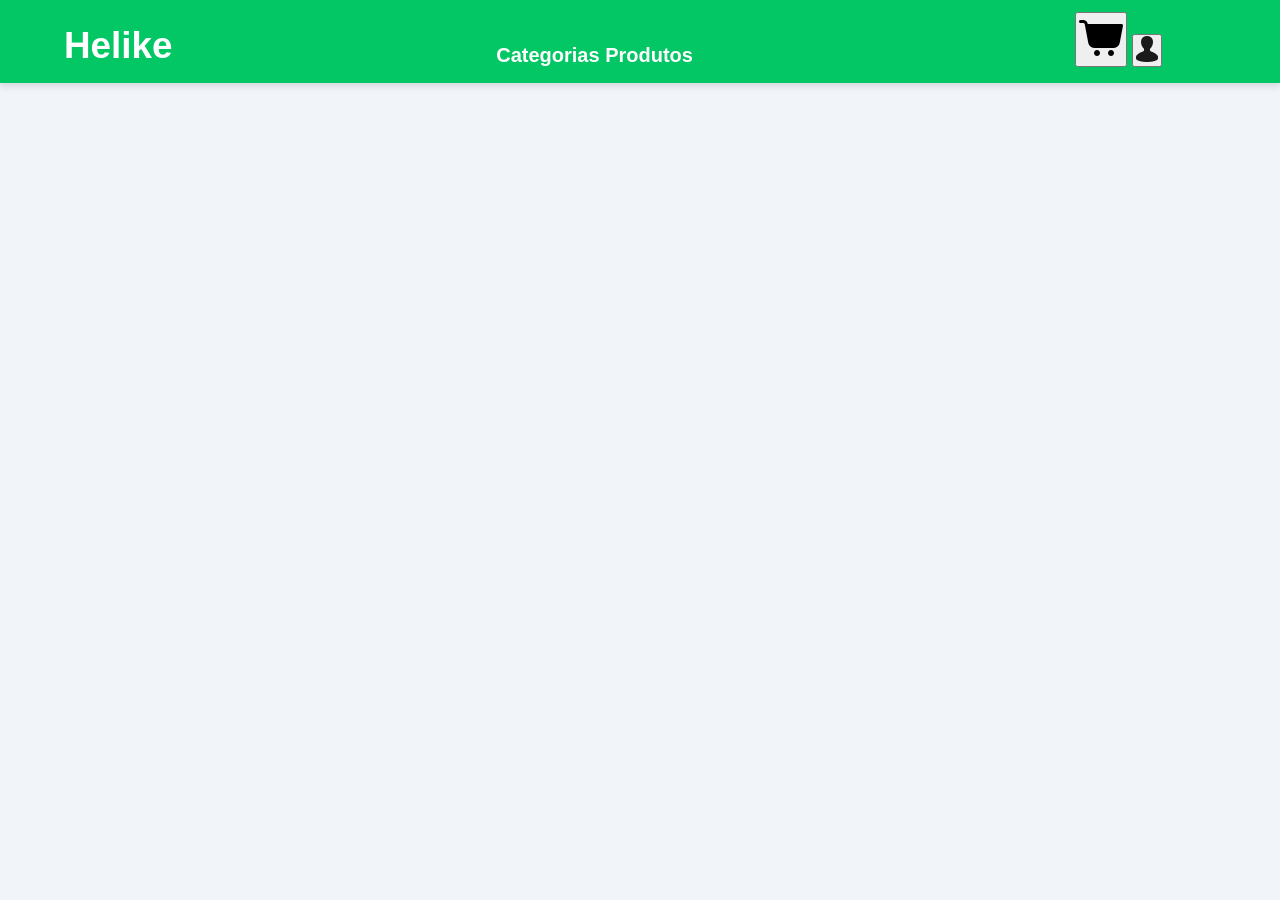
==== index.html @ 32a49ff9 "Fazendo o header" ====
<!DOCTYPE html>
<html lang="en">

<head>
    <meta charset="UTF-8">
    <meta name="viewport" content="width=device-width, initial-scale=1.0">
    <link rel="stylesheet" href="style.css">
    <title>Helike</title>
</head>

<body>
    <header class="barra-navegacao">
        <p class="titulo">Helike</p>
        <nav>
            <a>Categorias</a>
            <a>Produtos</a>
        </nav>
        <button type="button">
                <img src="images/icon-carrinho.png" alt="icone carrinho de compras">
            </button>
            <button type="button">
                <img src="images/icon-usuario.png" alt="icone perfil do usuario">
            </button>
    </header>
    <main>
        <section class="banner-site">
        </section>
        <section class="categoria-produtos">
        </section>
        <section class="lista-produtos"></section>
    </main>
    <a href="botao-ajuda">
    </a>
</body>

</html>
---- style.css ----
* {
    margin: 0;
    padding: 0;
    box-sizing: border-box;
    font-family: Arial, sans-serif;
}

body {
    background-color: #f1f5f9;
    color: #1e293b;
    line-height: 1.6;
}

.barra-navegacao {
    position: sticky;
    top: 0;
    z-index: 100;
    background-color: #02c764;
    color: #ffffff;
    padding: 12px 10px;
    text-align: center;
    font-weight: bold;
    box-shadow: 0 4px 6px rgba(0, 0, 0, 0.1);
}

.titulo {
    position: absolute;
    display: inline-block;
    left: 5%;
    top: 20%;
    margin: 0px;
    font-size: 2.3rem;
}

nav {
    position: relative;
    display: inline-block;
    font-size: 1.25rem;
}

header button {
    position: relative;
    display: inline-block;
    top: 20%;
    left: 30%;
    bottom: 5%; 
}
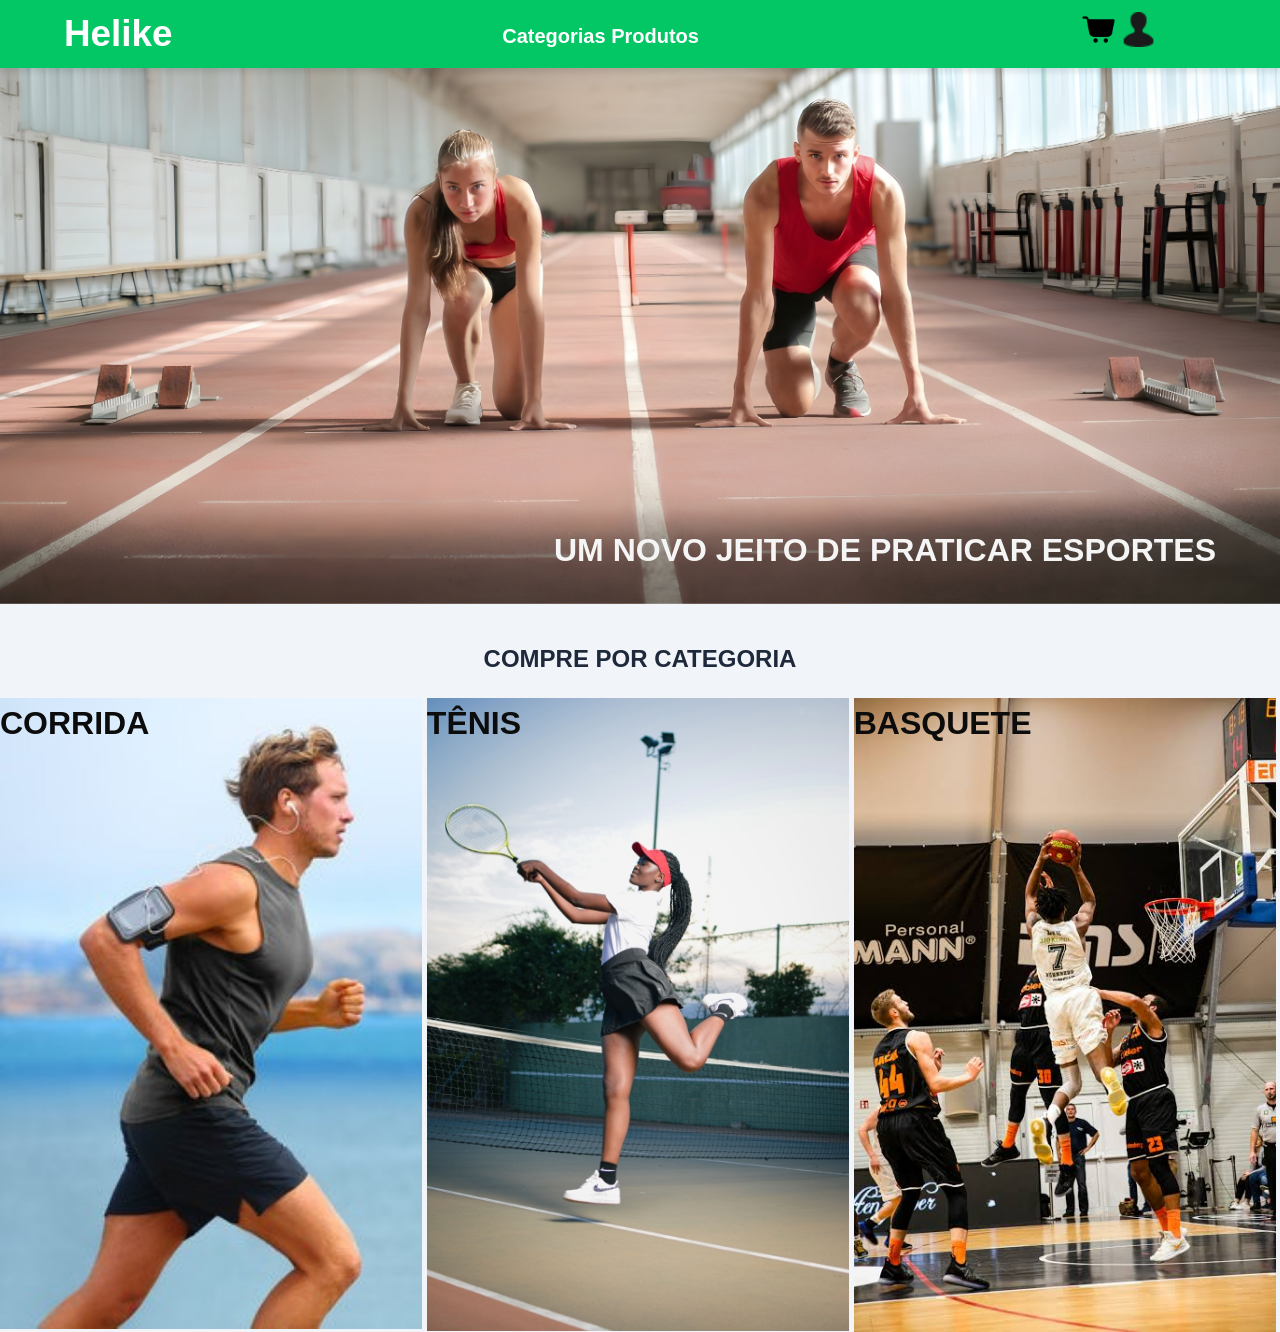
==== commit 1b0a5e16: "Melhorando" ====
--- a/index.html
+++ b/index.html
@@ -3,7 +3,6 @@
 
 <head>
     <meta charset="UTF-8">
-    <meta name="viewport" content="width=device-width, initial-scale=1.0">
     <link rel="stylesheet" href="style.css">
     <title>Helike</title>
 </head>
@@ -16,18 +15,39 @@
             <a>Produtos</a>
         </nav>
         <button type="button">
-                <img src="images/icon-carrinho.png" alt="icone carrinho de compras">
-            </button>
-            <button type="button">
-                <img src="images/icon-usuario.png" alt="icone perfil do usuario">
-            </button>
+            <img src="images/icon-carrinho.png" alt="icone carrinho de compras">
+        </button>
+        <button type="button">
+            <img src="images/icon-usuario.png" alt="icone perfil do usuario">
+        </button>
     </header>
     <main>
         <section class="banner-site">
+            <figure class="image">
+                <img src="images/hero-section.jpg" alt="hero-section">
+                <figcaption>UM NOVO JEITO DE PRATICAR ESPORTES</figcaption>
+            </figure>
         </section>
         <section class="categoria-produtos">
+            <article>COMPRE POR CATEGORIA</article>
+            <div class="conteiner-carrossel">
+                <figure class="conteiner-image">
+                    <img src="images/image2.jpg" alt="imagem corrida">
+                    <figcaption>CORRIDA</figcaption>
+                </figure>
+                <figure class="conteiner-image">
+                    <img src="images/image3.jpg" alt="imagem tenis">
+                    <figcaption>TÊNIS</figcaption>
+                </figure>
+                <figure class="conteiner-image">
+                    <img src="images/image4.jpg" alt="imagem basquete">
+                    <figcaption>BASQUETE</figcaption>
+                </figure>
+            </div>
         </section>
-        <section class="lista-produtos"></section>
+        <section class="lista-produtos">
+
+        </section>
     </main>
     <a href="botao-ajuda">
     </a>
--- a/style.css
+++ b/style.css
@@ -27,21 +27,83 @@
     position: absolute;
     display: inline-block;
     left: 5%;
-    top: 20%;
+    top: 50%;
     margin: 0px;
     font-size: 2.3rem;
+    transform: translate(0, -50%);
 }
 
 nav {
     position: relative;
     display: inline-block;
     font-size: 1.25rem;
+    top: 50%;
+    transform: translate(0, -13%);
 }
 
 header button {
     position: relative;
     display: inline-block;
-    top: 20%;
+    top: 30%;
     left: 30%;
-    bottom: 5%; 
+    background-color: #02c764;
+    border: 0;
+}
+
+header button img {
+    width: 35px;
+    height: 35px;
+}
+
+.banner-site image {
+    position: relative;
+}
+
+.banner-site img {
+    transform: translate(0, -5%);
+    width: 100%;
+}
+
+.banner-site {
+    position: relative;
+}
+
+.banner-site figcaption {
+    position: absolute;
+    top: 80%;
+    right: 5%;
+    color: whitesmoke;
+    font-weight: bold;
+    font-size: xx-large;
+}
+
+.categoria-produtos article {
+    font-size: x-large;
+    font-weight: 700;
+    text-align: center;
+}
+
+.conteiner-carrossel {
+    width: 100%;
+    margin: 20px auto;
+}
+
+.conteiner-image {
+    display: inline-block;
+    width: 33%;
+    left: 20px;
+    margin: 0;
+}
+
+.conteiner-image img {
+    position: absolute;
+    width: 33%;
+}
+
+.conteiner-image figcaption {
+    position: relative;
+    bottom: 3 %;
+    color: rgb(12, 12, 12);
+    font-weight: bold;
+    font-size: xx-large;
 }
